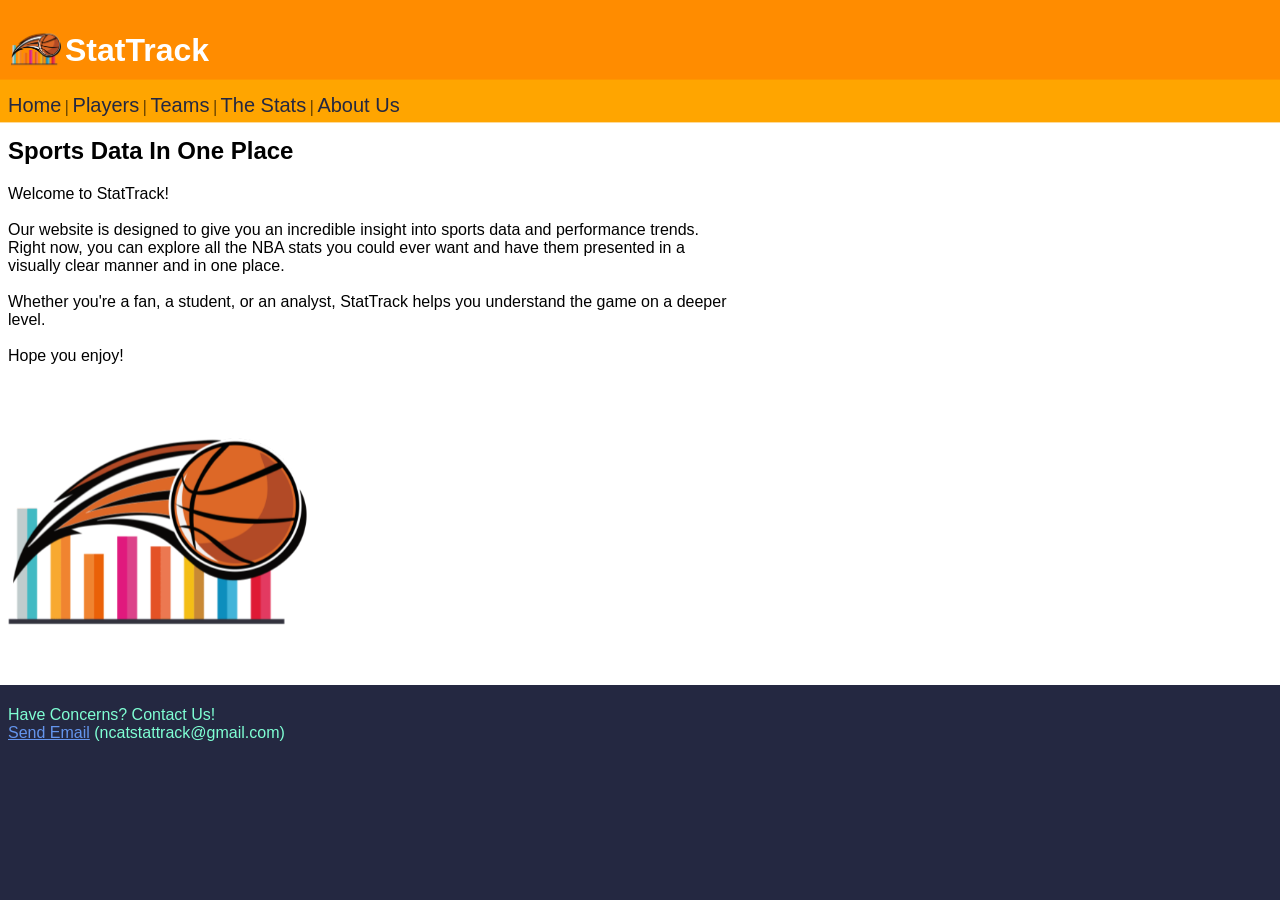
==== aboutus.html @ d98019c0 "First team statistics commit" ====
<!DOCTYPE html>
<html>
<head>

    <title>StatTrack | About Us</title>
    <link rel="stylesheet" href="style.css">
    <script src = "api.js"></script>
    <script src = "script.js"></script>

</head>
<body onload="helloWorld()">
    
    <!-- Site Header -->
    <header>
        <table>
            <tr>
                <td>
                    <img id="header-image" src="stattrack_logo.png" alt="StatTrack Logo" width="50" height="50">
                </td>
                <td>
                    <h1>StatTrack</h1>
                </td>
            </tr>
        </table>
    </header>

    <!-- Navigation -->
    <nav>
        <a href="index.html">Home</a> |
        <a href="players.html">Players</a> |
        <a href="teams.html">Teams</a> |
        <a href="thestats.html">The Stats</a> |
        <a href=# onclick="return false;">About Us</a>
    </nav>

    <!-- Page Header -->
    <div class="simple-text">
        <h2>Sports Data In One Place</h2>
    </div>

    <!-- Welcome message -->
    <div class="simple-text">
        <p>
            Welcome to StatTrack!<br><br>
            Our website is designed to give you an incredible insight into sports data and performance
            trends. Right now, you can explore all the NBA stats you could ever want and have them
            presented in a visually clear manner and in one place.<br><br>
            Whether you're a fan, a student, or an analyst, StatTrack helps you understand the game
            on a deeper level.<br><br>
            Hope you enjoy!
        </p>
        <img src="stattrack_logo.png" alt="StatTrack Logo" width="300" height="300">
    </div>

    <!-- Site Footer -->
    <footer>
        <div class="little-br"></div>
        <p>
            Have Concerns? Contact Us!<br>
            <a href="mailto:ncatstattrack@gmail.com">Send Email</a> (ncatstattrack@gmail.com)
        </p>
    </footer>

</body>
</html>
---- style.css ----
header {
    box-shadow: 0 -5vh 0 7vh darkorange;
    background-color: darkorange;
    box-sizing: border-box;
    color: white;
    font-family: Arial;
    margin-bottom: 0;
    padding-bottom: 0;
}

nav {
    box-shadow: 0 -0.5vh 0 1.1vh orange;
    background-color: orange;
    
}

nav a {
    text-decoration: none;
    color: #242841;
    font-family: Arial;
    font-size: 20px;
}

nav a:visited {
    color: #242841;
}

nav a:hover {
    color: white;
}

#footer-buffer {
    height: 100vh;
}

footer {
    box-shadow: 0 50vh 0 50vh #242841;
    background-color: #242841;
    color: aquamarine;
    font-family: Arial;
}

footer a {
    color: cornflowerblue;
}

footer a:visited {
    color: cornflowerblue;
}

.simple-text {
    width: 725px;
    font-family: Arial;
}

.compare-text {
    font-family: Arial;
    text-align: center;
    vertical-align: top;
}

.fake-header {
    font-size: large;
    font-weight: bold;
    text-decoration: underline;
}

.little-br {
    height: 5px;
}

.compare-table {
    margin-left: auto;
    margin-right: auto;
}

.compare-line {
  border-left: 3px solid black;
  height: 500px;
  position: relative;
  left: 50%;
  margin-left: -3px;
  margin-right: 300px;
  top: 0;
}
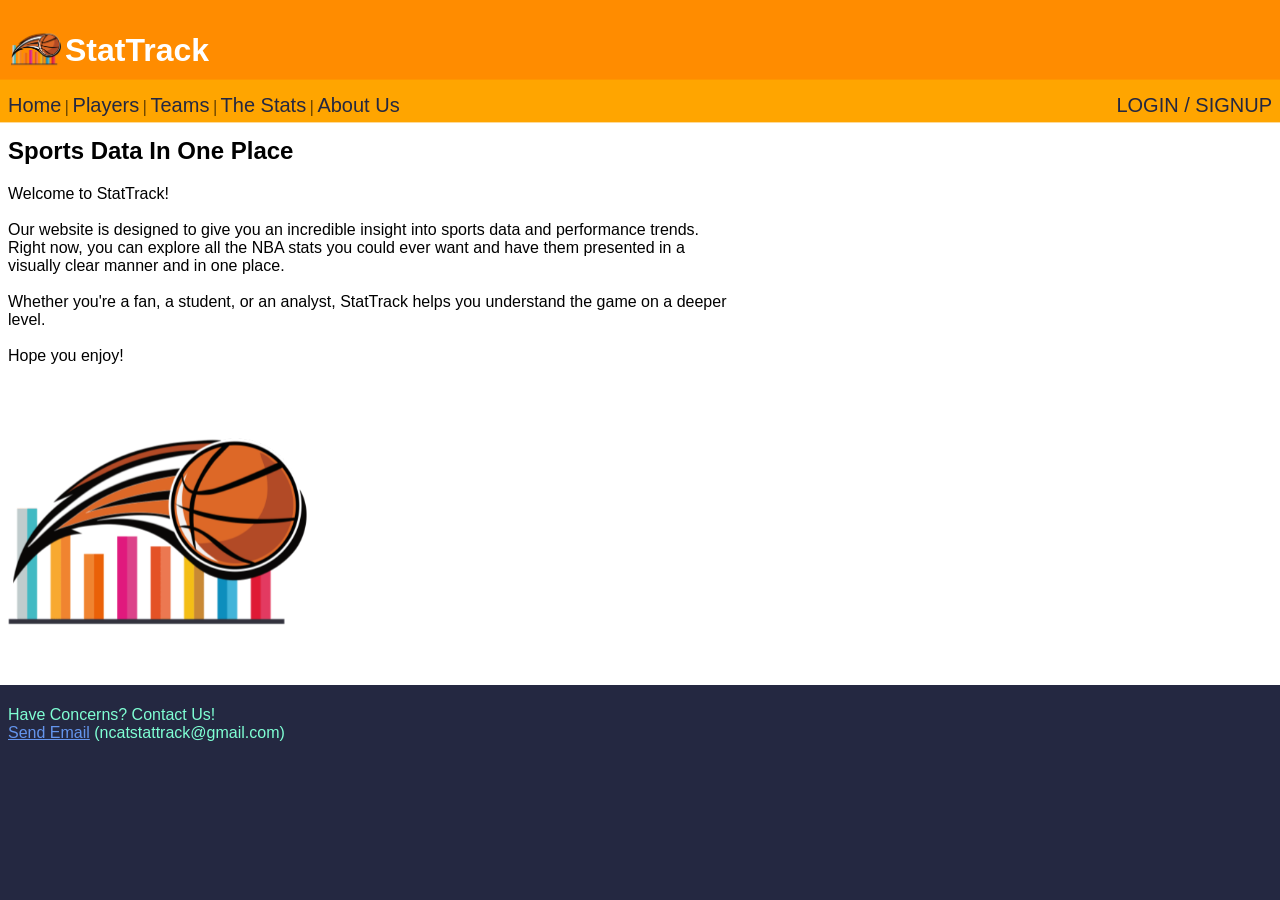
==== commit 4c798b95: "Connected to new backend and created login page" ====
--- a/aboutus.html
+++ b/aboutus.html
@@ -8,7 +8,7 @@
     <script src = "script.js"></script>
 
 </head>
-<body onload="helloWorld()">
+<body>
     
     <!-- Site Header -->
     <header>
@@ -31,6 +31,7 @@
         <a href="teams.html">Teams</a> |
         <a href="thestats.html">The Stats</a> |
         <a href=# onclick="return false;">About Us</a>
+        <div id="login-container"><a href="login.html">LOGIN / SIGNUP</a></div>
     </nav>
 
     <!-- Page Header -->
--- a/style.css
+++ b/style.css
@@ -30,8 +30,20 @@
     color: white;
 }
 
+#login-container {
+    float: right;
+}
+
+#login-form {
+    width: 50%;
+    margin-left: auto;
+    margin-right: auto;
+    text-align: center;
+    font-family: Arial;
+}
+
 #footer-buffer {
-    height: 100vh;
+    height: 500px;
 }
 
 footer {
@@ -54,7 +66,7 @@
     font-family: Arial;
 }
 
-.compare-text {
+.stat-text {
     font-family: Arial;
     text-align: center;
     vertical-align: top;
@@ -70,13 +82,45 @@
     height: 5px;
 }
 
-.compare-table {
+.stat-table {
     margin-left: auto;
     margin-right: auto;
 }
 
+.season-table {
+    border: 1px solid black;
+}
+
+.season-table td {
+    border: 1px solid black;
+}
+
+.season-arrow {
+    position: relative;
+    width: 100px;
+}
+
+.season-arrow button {
+    position: absolute;
+    top: 0;
+}
+
+.season-key {
+    text-align: left;
+}
+
+.season-color-1 {
+    background-color: antiquewhite;
+    color: black;
+}
+
+.season-color-2 {
+    background-color: coral;
+    color: black;
+}
+
 .compare-line {
-  border-left: 3px solid black;
+  border-left: 2px solid black;
   height: 500px;
   position: relative;
   left: 50%;
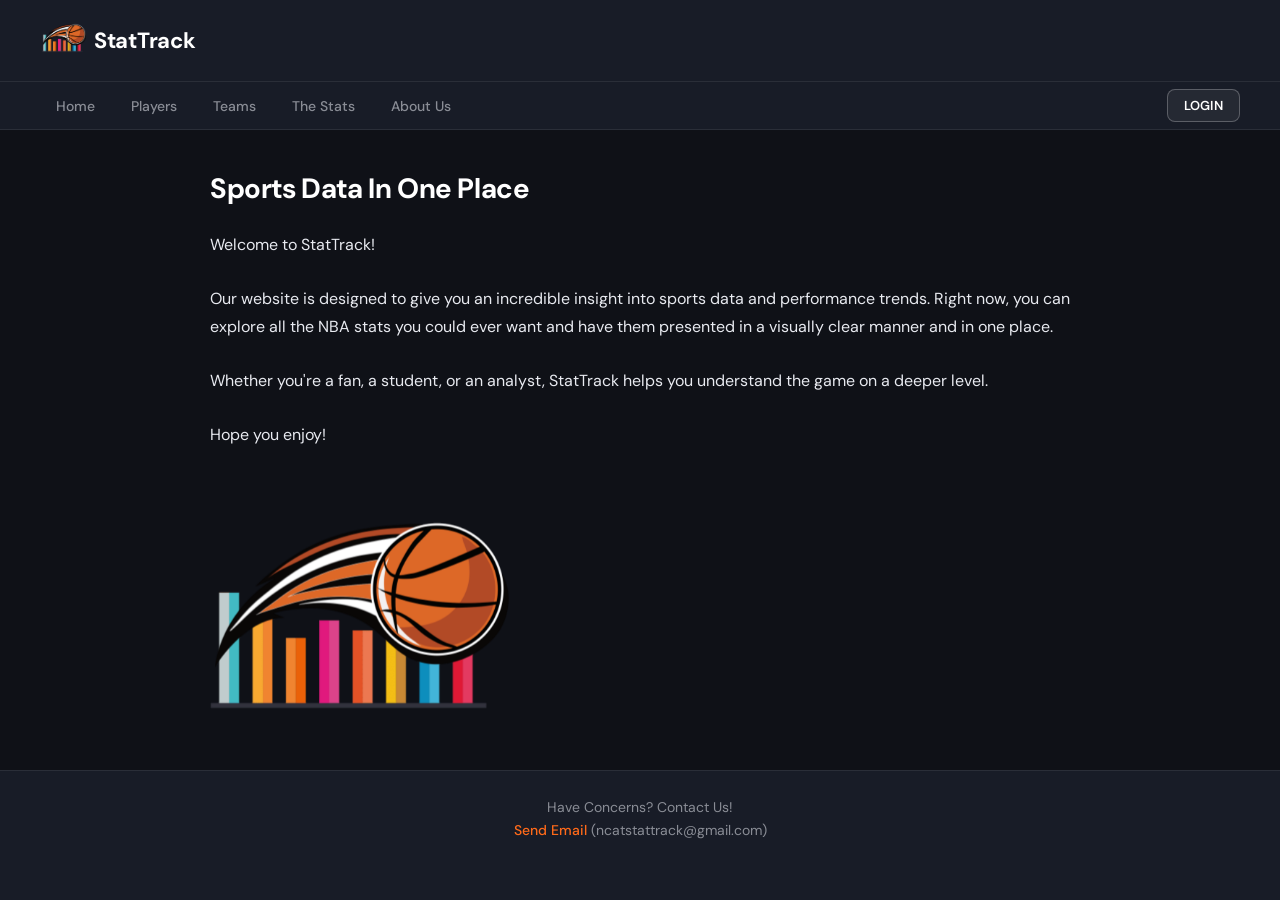
==== commit 12b0ba31: "Accounts final update" ====
--- a/aboutus.html
+++ b/aboutus.html
@@ -26,12 +26,12 @@
 
     <!-- Navigation -->
     <nav>
-        <a href="index.html">Home</a> |
-        <a href="players.html">Players</a> |
-        <a href="teams.html">Teams</a> |
-        <a href="thestats.html">The Stats</a> |
+        <a href="index.html">Home</a>
+        <a href="players.html">Players</a>
+        <a href="teams.html">Teams</a>
+        <a href="thestats.html">The Stats</a>
         <a href=# onclick="return false;">About Us</a>
-        <div id="login-container"><a href="login.html">LOGIN / SIGNUP</a></div>
+        <div id="login-container"></div>
     </nav>
 
     <!-- Page Header -->
--- a/style.css
+++ b/style.css
@@ -1,130 +1,596 @@
-
+/* ── Google Font ── */
+@import url('https://fonts.googleapis.com/css2?family=DM+Sans:wght@400;500;600;700&family=DM+Mono:wght@400;500&display=swap');
+
+/* ── CSS Variables ── */
+:root {
+  --bg:        #0f1117;
+  --surface:   #181c27;
+  --surface2:  #1f2436;
+  --border:    rgba(255,255,255,0.08);
+  --orange:    #ff6a1a;
+  --orange-dim: rgba(255,106,26,0.15);
+  --text:      #e8eaf0;
+  --text-dim:  rgba(232,234,240,0.55);
+  --radius:    12px;
+  --font:      'DM Sans', sans-serif;
+  --mono:      'DM Mono', monospace;
+}
+
+/* ── Reset & Base ── */
+*, *::before, *::after { box-sizing: border-box; }
+
+body {
+  margin: 0 !important;
+  padding: 0 !important;
+  background: var(--bg) !important;
+  color: var(--text) !important;
+  font-family: var(--font) !important;
+  min-height: 100vh;
+}
+
+/* ── Header ── */
 header {
-    box-shadow: 0 -5vh 0 7vh darkorange;
-    background-color: darkorange;
-    box-sizing: border-box;
-    color: white;
-    font-family: Arial;
-    margin-bottom: 0;
-    padding-bottom: 0;
-}
-
+  background: var(--surface) !important;
+  background-color: var(--surface) !important;
+  box-shadow: none !important;
+  border-bottom: 1px solid var(--border) !important;
+  padding: 14px 40px !important;
+  display: flex !important;
+  align-items: center !important;
+}
+
+header table { border: none; }
+header table td { padding: 0 6px 0 0; vertical-align: middle; }
+
+header h1 {
+  margin: 0 !important;
+  font-size: 22px !important;
+  font-weight: 700 !important;
+  color: #fff !important;
+  font-family: var(--font) !important;
+  letter-spacing: -0.3px;
+}
+
+#header-image {
+  width: 44px !important;
+  height: 44px !important;
+}
+
+/* ── Nav ── */
 nav {
-    box-shadow: 0 -0.5vh 0 1.1vh orange;
-    background-color: orange;
-    
-}
-
-nav a {
-    text-decoration: none;
-    color: #242841;
-    font-family: Arial;
-    font-size: 20px;
-}
-
-nav a:visited {
-    color: #242841;
+  background: var(--surface) !important;
+  background-color: var(--surface) !important;
+  box-shadow: none !important;
+  border-bottom: 1px solid var(--border) !important;
+  padding: 0 40px !important;
+  display: flex !important;
+  align-items: center !important;
+  gap: 4px !important;
+  height: 48px;
+  font-family: var(--font) !important;
+  font-size: 0; /* hides bare text nodes like " | " */
+}
+
+nav a, nav a:visited {
+  font-size: 14px !important;
+  font-weight: 500 !important;
+  color: var(--text-dim) !important;
+  text-decoration: none !important;
+  font-family: var(--font) !important;
+  padding: 6px 16px !important;
+  border-radius: 8px !important;
+  transition: background 0.18s, color 0.18s !important;
 }
 
 nav a:hover {
-    color: white;
+  color: #fff !important;
+  background: rgba(255,255,255,0.08) !important;
 }
 
 #login-container {
-    float: right;
-}
-
+  margin-left: auto !important;
+  float: none !important;
+  display: flex !important;
+  align-items: center !important;
+}
+
+#login-container a,
+#login-container a:visited {
+  font-size: 13px !important;
+  font-weight: 600 !important;
+  color: #fff !important;
+  padding: 7px 16px !important;
+  border-radius: 8px !important;
+  border: 1.5px solid rgba(255,255,255,0.25) !important;
+  background: rgba(255,255,255,0.06) !important;
+  letter-spacing: 0.3px;
+}
+
+#login-container a:hover {
+  background: rgba(255,255,255,0.12) !important;
+  border-color: rgba(255,255,255,0.5) !important;
+}
+
+/* ── Page Layout ── */
+.simple-text {
+  width: auto !important;
+  max-width: 860px;
+  margin: 0 auto;
+  font-family: var(--font) !important;
+  color: var(--text) !important;
+}
+
+.simple-text h2 {
+  font-size: 28px;
+  font-weight: 700;
+  color: #fff;
+  margin: 40px 0 24px;
+  letter-spacing: -0.4px;
+}
+
+.simple-text p {
+  line-height: 1.7;
+  color: var(--text);
+}
+
+/* ── Loading message ── */
+#waiting-message p {
+  color: var(--text-dim);
+  font-size: 15px;
+  padding: 40px 0;
+}
+
+/* ── Search Panels ── */
+#search-find-player-stats,
+#search-compare-player-stats,
+#search-find-team-stats,
+#search-compare-team-stats {
+  background: var(--surface) !important;
+  border: 1px solid var(--border);
+  border-radius: var(--radius);
+  padding: 28px 32px !important;
+  margin-bottom: 28px;
+}
+
+#search-find-player-stats table,
+#search-compare-player-stats table,
+#search-find-team-stats table,
+#search-compare-team-stats table {
+  border: none;
+  width: 100%;
+}
+
+#search-find-player-stats td,
+#search-compare-player-stats td,
+#search-find-team-stats td,
+#search-compare-team-stats td {
+  border: none;
+  padding: 6px 8px 6px 0;
+  vertical-align: middle;
+  color: var(--text);
+  font-family: var(--font);
+  font-size: 14px;
+}
+
+/* ── Labels ── */
+label {
+  color: var(--text-dim) !important;
+  font-size: 13px !important;
+  font-weight: 500 !important;
+  font-family: var(--font) !important;
+  letter-spacing: 0.2px;
+  margin-right: 6px;
+}
+
+/* ── Inputs ── */
+input[type="text"],
+input[type="password"],
+input[list] {
+  background: var(--surface2) !important;
+  border: 1px solid var(--border) !important;
+  border-radius: 8px !important;
+  color: var(--text) !important;
+  font-family: var(--font) !important;
+  font-size: 14px !important;
+  padding: 9px 14px !important;
+  outline: none !important;
+  transition: border-color 0.18s !important;
+  min-width: 220px;
+}
+
+input[type="text"]:focus,
+input[type="password"]:focus,
+input[list]:focus {
+  border-color: var(--orange) !important;
+}
+
+/* ── Radio Buttons ── */
+input[type="radio"] {
+  accent-color: var(--orange);
+  width: 15px;
+  height: 15px;
+  cursor: pointer;
+  margin-right: 5px;
+}
+
+/* ── Buttons ── */
+button {
+  background: var(--orange) !important;
+  color: #fff !important;
+  border: none !important;
+  border-radius: 8px !important;
+  font-family: var(--font) !important;
+  font-size: 14px !important;
+  font-weight: 600 !important;
+  padding: 9px 20px !important;
+  cursor: pointer !important;
+  transition: filter 0.18s !important;
+}
+
+button:hover {
+  filter: brightness(1.1) !important;
+}
+
+button strong {
+  font-size: 16px;
+}
+
+/* ── Login Form ── */
 #login-form {
-    width: 50%;
-    margin-left: auto;
-    margin-right: auto;
-    text-align: center;
-    font-family: Arial;
-}
-
+  width: 100%;
+  max-width: 420px;
+  margin: 60px auto;
+  text-align: center;
+  font-family: var(--font) !important;
+  background: var(--surface);
+  border: 1px solid var(--border);
+  border-radius: var(--radius);
+  padding: 40px 36px;
+  color: var(--text);
+}
+
+#login-form h2 {
+  color: #fff;
+  font-size: 24px;
+  font-weight: 700;
+  margin: 0 0 28px;
+}
+
+#login-form label {
+  display: block;
+  text-align: left;
+  margin-bottom: 6px;
+}
+
+#login-form input {
+  width: 100%;
+  margin-bottom: 16px;
+  min-width: unset;
+}
+
+#login-form button {
+  width: 100%;
+  padding: 11px 20px !important;
+  font-size: 15px !important;
+  margin-top: 8px;
+}
+
+#login-form p {
+  color: var(--text-dim);
+  font-size: 13px;
+  margin-top: 20px;
+}
+
+#signup-link,
+#signup-link:visited {
+  color: var(--orange) !important;
+  text-decoration: none;
+  font-weight: 500;
+}
+
+#signup-link:hover {
+  text-decoration: underline;
+}
+
+#message-box {
+  color: var(--text-dim);
+  font-size: 13px;
+}
+
+#input-warning {
+  color: var(--text-dim);
+  font-size: 12px;
+  line-height: 1.6;
+  background: var(--surface2);
+  border: 1px solid var(--border);
+  border-radius: 8px;
+  padding: 12px 16px;
+  text-align: left;
+}
+
+/* ── Section Divider ── */
+hr {
+  border: none !important;
+  border-top: 1px solid var(--border) !important;
+  margin: 8px 0 32px !important;
+}
+
+/* ── Stats Display Area ── */
+#display-player-stats,
+#display-team-stats {
+  max-width: 900px;
+  margin: 0 auto;
+  font-family: var(--font) !important;
+  color: var(--text) !important;
+}
+
+#display-player-stats b,
+#display-player-stats strong,
+#display-team-stats b,
+#display-team-stats strong {
+  color: #fff;
+}
+
+/* ── Fake Header (thestats.html stat definitions) ── */
+.fake-header {
+  font-size: 13px !important;
+  font-weight: 600 !important;
+  text-decoration: none !important;
+  color: var(--orange) !important;
+  text-transform: uppercase !important;
+  letter-spacing: 1px !important;
+  padding: 20px 0 10px !important;
+  display: block;
+}
+
+.little-br {
+  height: 5px;
+}
+
+/* ── Stat Tables ── */
+.stat-table {
+  margin: 0 auto 40px !important;
+  width: 100%;
+  border-collapse: collapse;
+}
+
+.stat-text {
+  font-family: var(--font) !important;
+  text-align: center;
+  color: var(--text) !important;
+  padding: 0 20px;
+}
+
+.stat-table tbody {
+  vertical-align: top;
+}
+
+/* ── Season Table ── */
+.season-table {
+  width: 100%;
+  border-collapse: collapse !important;
+  border: none !important;
+  border-radius: var(--radius);
+  overflow: hidden;
+  font-size: 13px;
+  font-family: var(--mono) !important;
+}
+
+.season-table th,
+.season-table td {
+  border: none !important;
+  border-bottom: 1px solid var(--border) !important;
+  padding: 10px 14px !important;
+  text-align: center;
+  white-space: nowrap;
+}
+
+.season-table th {
+  background: var(--surface2) !important;
+  color: var(--text-dim) !important;
+  font-size: 11px !important;
+  font-weight: 600 !important;
+  text-transform: uppercase !important;
+  letter-spacing: 0.8px !important;
+  font-family: var(--font) !important;
+}
+
+.season-color-1 {
+  background-color: var(--surface) !important;
+  color: var(--text) !important;
+}
+
+.season-color-2 {
+  background-color: var(--surface2) !important;
+  color: var(--text) !important;
+}
+
+.season-table tr:hover td {
+  background: rgba(255,106,26,0.07) !important;
+}
+
+.season-key {
+  text-align: left !important;
+  font-weight: 500 !important;
+  color: #fff !important;
+}
+
+.season-arrow {
+  position: relative !important;
+  width: 80px !important;
+  text-align: center;
+}
+
+.season-arrow button {
+  position: static !important;
+  transform: none !important;
+  padding: 6px 12px !important;
+  font-size: 16px !important;
+  background: var(--surface2) !important;
+  border: 1px solid var(--border) !important;
+  color: var(--text) !important;
+  border-radius: 6px !important;
+}
+
+.season-arrow button:hover {
+  background: var(--orange-dim) !important;
+  border-color: var(--orange) !important;
+  color: var(--orange) !important;
+}
+
+/* ── Compare Line ── */
+.compare-line {
+  border-left: 1px solid var(--border) !important;
+  height: 100% !important;
+  position: relative !important;
+  left: 50% !important;
+  margin-left: -1px !important;
+  top: 0 !important;
+}
+
+/* ── Stat Tabs ── */
+.stat-tabs {
+  display: flex;
+  gap: 8px;
+  flex-wrap: wrap;
+  margin: 32px auto 0;
+  max-width: 860px;
+  padding: 0 20px;
+}
+
+.stat-tab {
+  background: var(--surface2) !important;
+  border: 1px solid var(--border) !important;
+  color: var(--text-dim) !important;
+  font-family: var(--font) !important;
+  font-size: 13px !important;
+  font-weight: 500 !important;
+  padding: 8px 20px !important;
+  border-radius: 999px !important;
+  cursor: pointer !important;
+  transition: all 0.18s !important;
+  letter-spacing: 0.2px;
+}
+
+.stat-tab:hover {
+  color: #fff !important;
+  border-color: rgba(255,255,255,0.2) !important;
+}
+
+.stat-tab.active {
+  background: var(--orange) !important;
+  border-color: var(--orange) !important;
+  color: #fff !important;
+  font-weight: 600 !important;
+}
+
+/* ── Stat Panels ── */
+.stat-panels {
+  max-width: 860px;
+  margin: 16px auto 0;
+  padding: 0 20px;
+}
+
+.stat-panel { display: none; }
+.stat-panel.active { display: block; }
+
+/* ── Stat Cards ── */
+.stat-cards {
+  display: grid;
+  grid-template-columns: repeat(auto-fill, minmax(180px, 1fr));
+  gap: 12px;
+  padding-bottom: 40px;
+}
+
+.stat-card {
+  background: var(--surface);
+  border: 1px solid var(--border);
+  border-radius: var(--radius);
+  padding: 18px 16px;
+  display: flex;
+  flex-direction: column;
+  gap: 8px;
+  transition: border-color 0.18s, background 0.18s;
+}
+
+.stat-card:hover {
+  border-color: rgba(255,106,26,0.4);
+  background: var(--surface2);
+}
+
+.stat-card-label {
+  font-size: 11px;
+  font-weight: 600;
+  text-transform: uppercase;
+  letter-spacing: 0.8px;
+  color: var(--text-dim);
+  font-family: var(--font);
+}
+
+.stat-card-value {
+  font-size: 26px;
+  font-weight: 700;
+  color: #fff;
+  font-family: var(--mono);
+  line-height: 1;
+}
+
+/* ── Season table first-row header cells (generated as td not th) ── */
+.season-table tr:first-child td {
+  background: var(--surface2) !important;
+  color: var(--text-dim) !important;
+  font-size: 11px !important;
+  font-weight: 600 !important;
+  text-transform: uppercase !important;
+  letter-spacing: 0.8px !important;
+  font-family: var(--font) !important;
+}
+
+/* ── Outer stat-table wrapper — keep as table, only reset borders/padding ── */
+table.stat-table {
+  display: table !important;
+  width: 100% !important;
+  border: none !important;
+  border-collapse: collapse !important;
+  margin: 0 auto 40px !important;
+  padding: 0 !important;
+}
+
+table.stat-table > tbody > tr > td {
+  border: none !important;
+  padding: 0 !important;
+  vertical-align: top;
+}
+
+/* ── Footer ── */
 #footer-buffer {
-    height: 500px;
+  height: 500px;
 }
 
 footer {
-    box-shadow: 0 50vh 0 50vh #242841;
-    background-color: #242841;
-    color: aquamarine;
-    font-family: Arial;
-}
-
-footer a {
-    color: cornflowerblue;
-}
-
+  background: var(--surface) !important;
+  background-color: var(--surface) !important;
+  box-shadow: 0 50vh 0 50vh var(--surface) !important;
+  border-top: 1px solid var(--border) !important;
+  color: var(--text-dim) !important;
+  font-family: var(--font) !important;
+  padding: 20px 40px !important;
+  text-align: center;
+}
+
+footer p {
+  margin: 0;
+  font-size: 14px;
+  line-height: 1.7;
+}
+
+footer a,
 footer a:visited {
-    color: cornflowerblue;
-}
-
-.simple-text {
-    width: 725px;
-    font-family: Arial;
-}
-
-.stat-text {
-    font-family: Arial;
-    text-align: center;
-    vertical-align: top;
-}
-
-.fake-header {
-    font-size: large;
-    font-weight: bold;
-    text-decoration: underline;
-}
-
-.little-br {
-    height: 5px;
-}
-
-.stat-table {
-    margin-left: auto;
-    margin-right: auto;
-}
-
-.season-table {
-    border: 1px solid black;
-}
-
-.season-table td {
-    border: 1px solid black;
-}
-
-.season-arrow {
-    position: relative;
-    width: 100px;
-}
-
-.season-arrow button {
-    position: absolute;
-    top: 0;
-}
-
-.season-key {
-    text-align: left;
-}
-
-.season-color-1 {
-    background-color: antiquewhite;
-    color: black;
-}
-
-.season-color-2 {
-    background-color: coral;
-    color: black;
-}
-
-.compare-line {
-  border-left: 2px solid black;
-  height: 500px;
-  position: relative;
-  left: 50%;
-  margin-left: -3px;
-  margin-right: 300px;
-  top: 0;
-}+  color: var(--orange) !important;
+  text-decoration: none !important;
+  font-weight: 500;
+}
+
+footer a:hover {
+  text-decoration: underline !important;
+}
